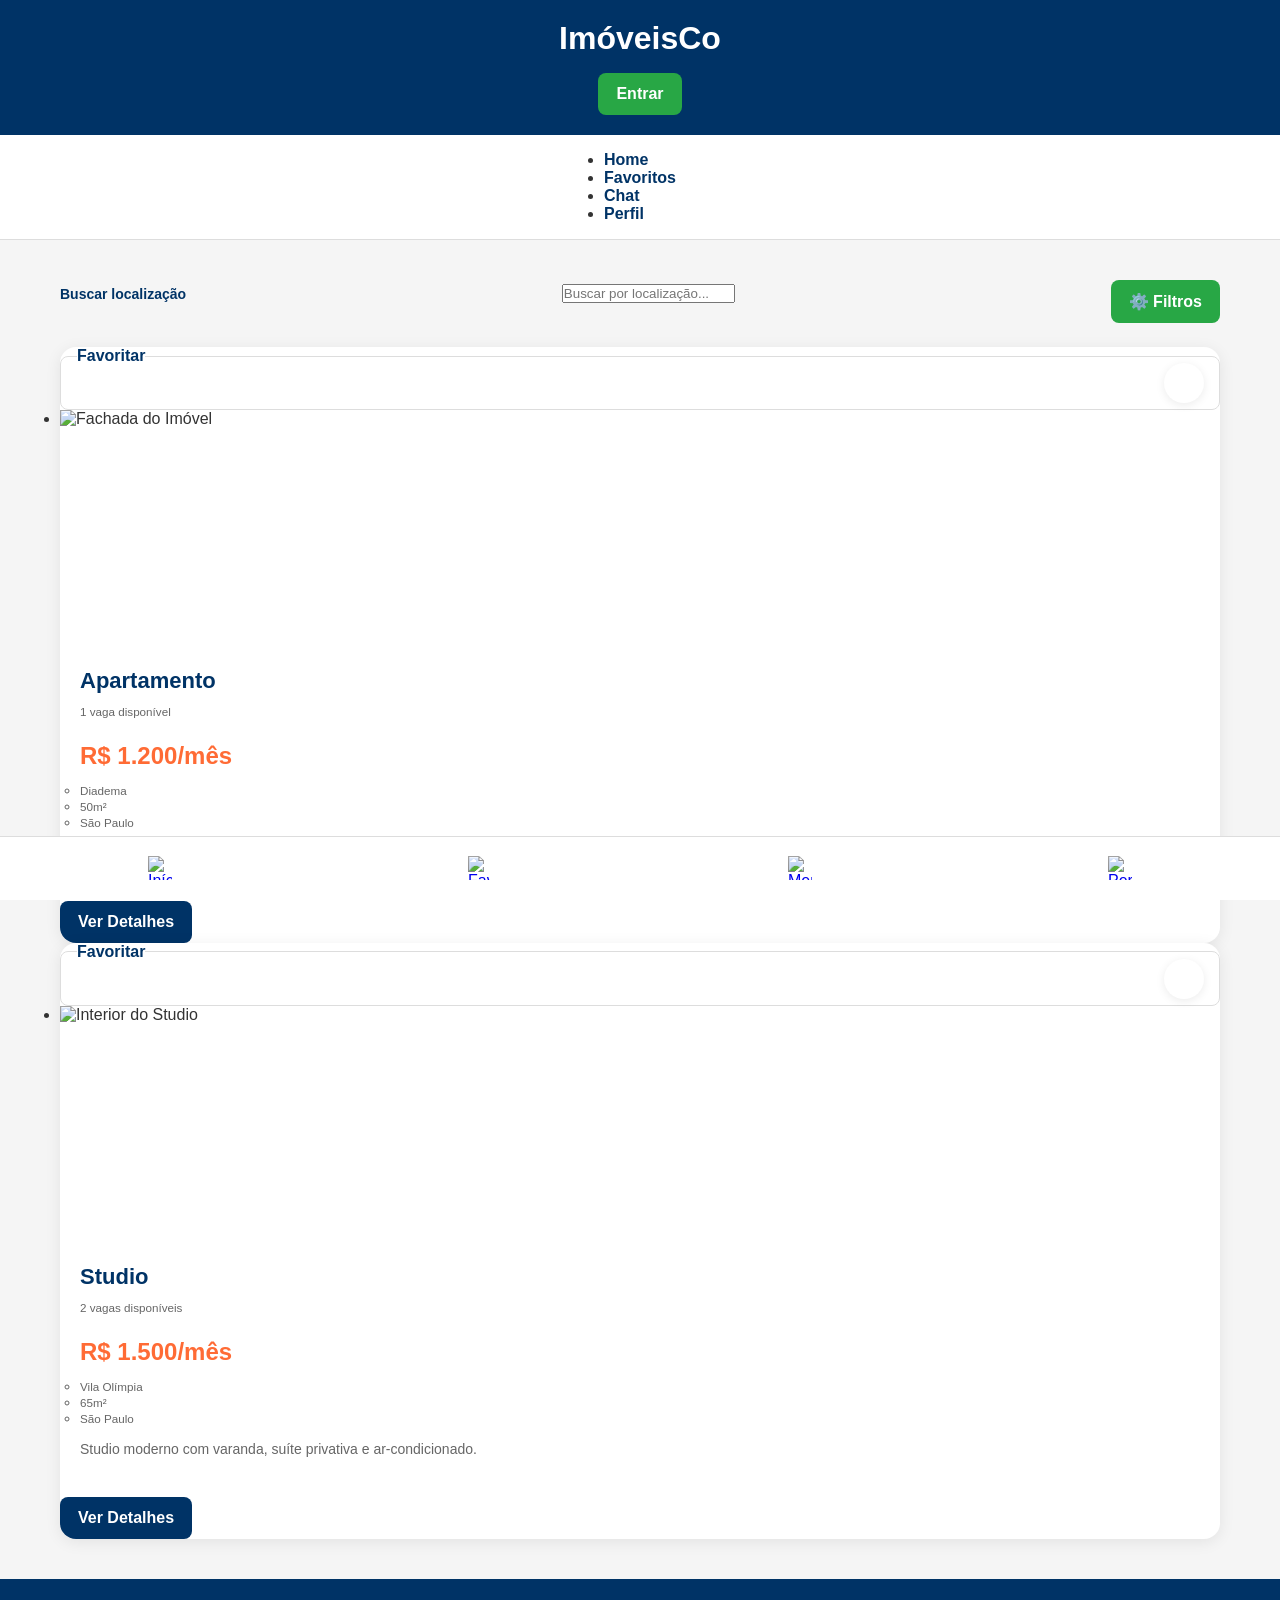
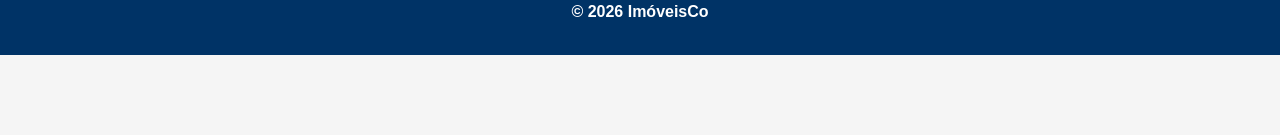
==== html/index.html @ a4cfc1e4 "modificações para validador" ====
﻿<!DOCTYPE html>
<html lang="pt-BR">
<head>
    <meta charset="UTF-8">

    <meta http-equiv="refresh" content="0; url=teste1.html">

    <meta name="viewport" content="width=device-width, initial-scale=1.0">

    <title>ImóveisCo</title>
</head>

<body>
    <p>
        Redirecionando para
        <a href="teste1.html">Home</a>...
    </p>
</body>
</html>
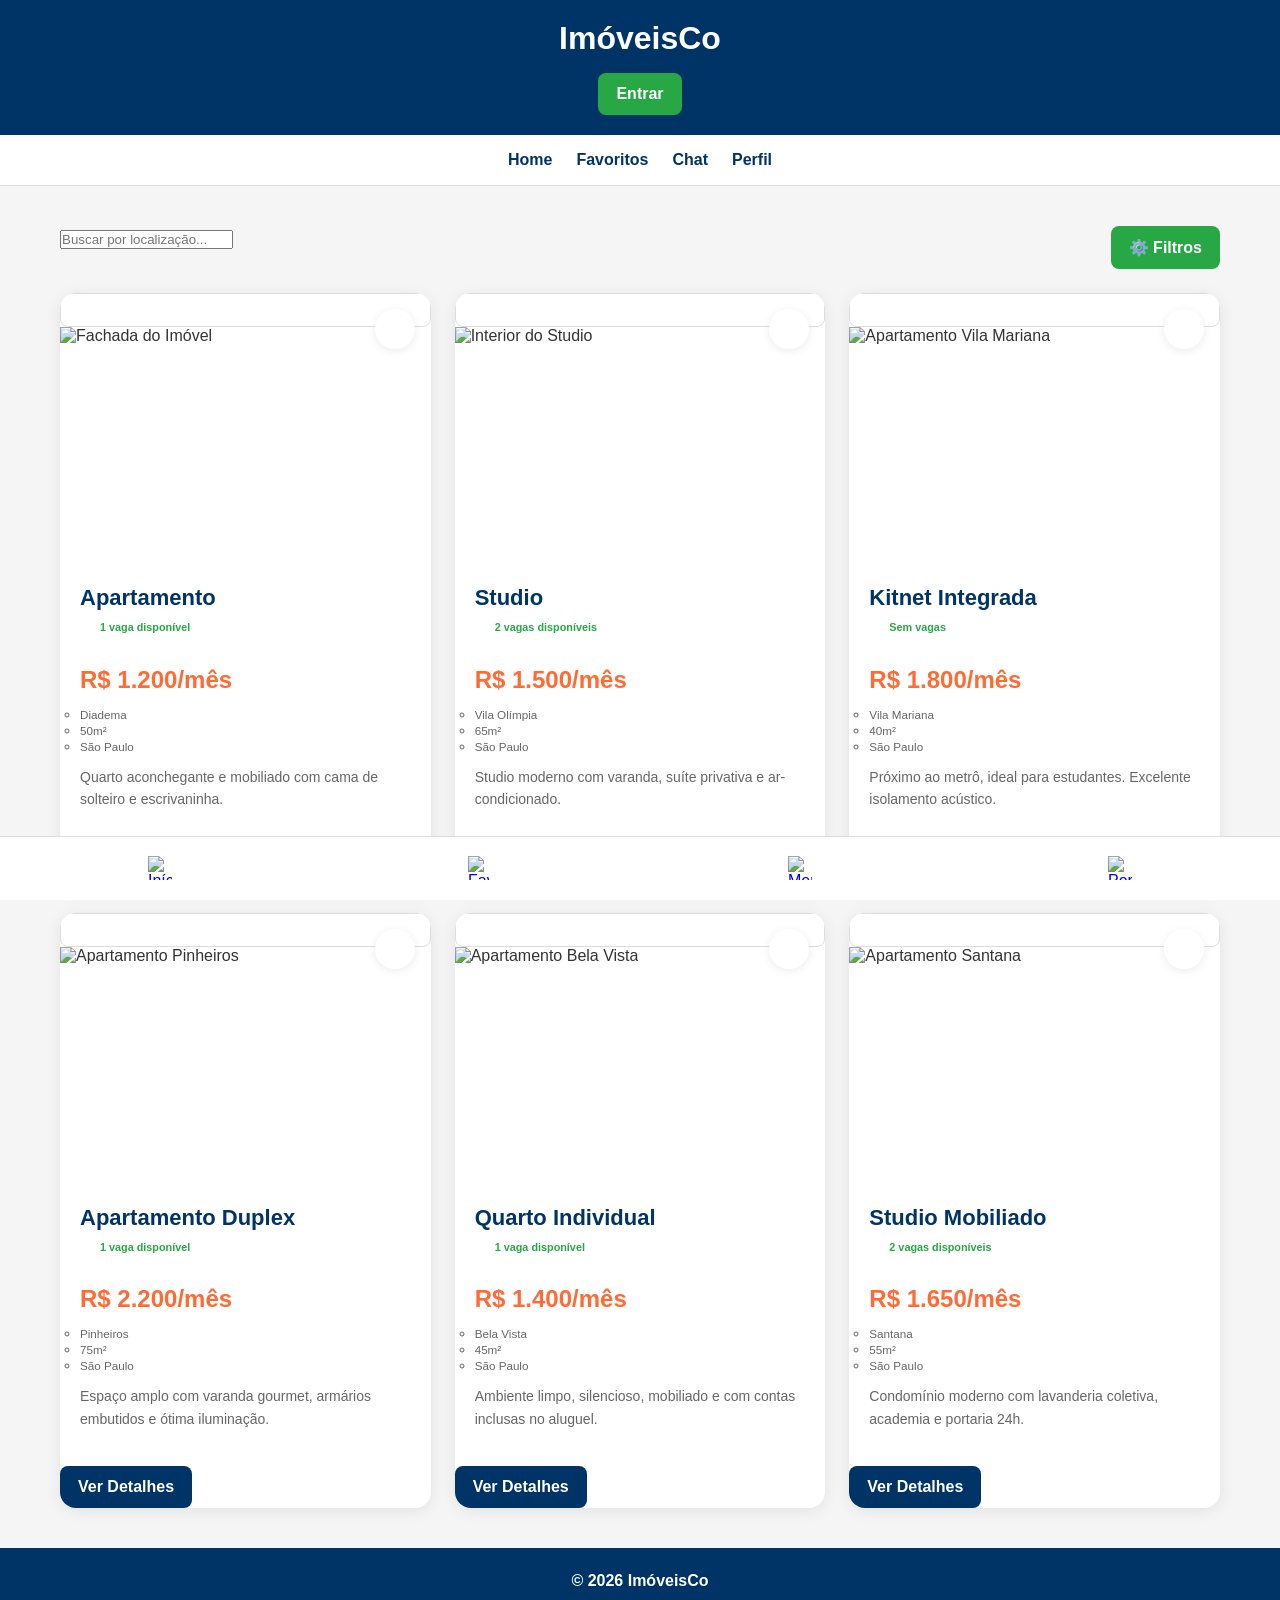
==== commit 1efd6909: "js" ====
--- a/html/index.html
+++ b/html/index.html
@@ -15,5 +15,6 @@
         Redirecionando para
         <a href="teste1.html">Home</a>...
     </p>
+    <script src="js/script.js"></script>
 </body>
 </html>
